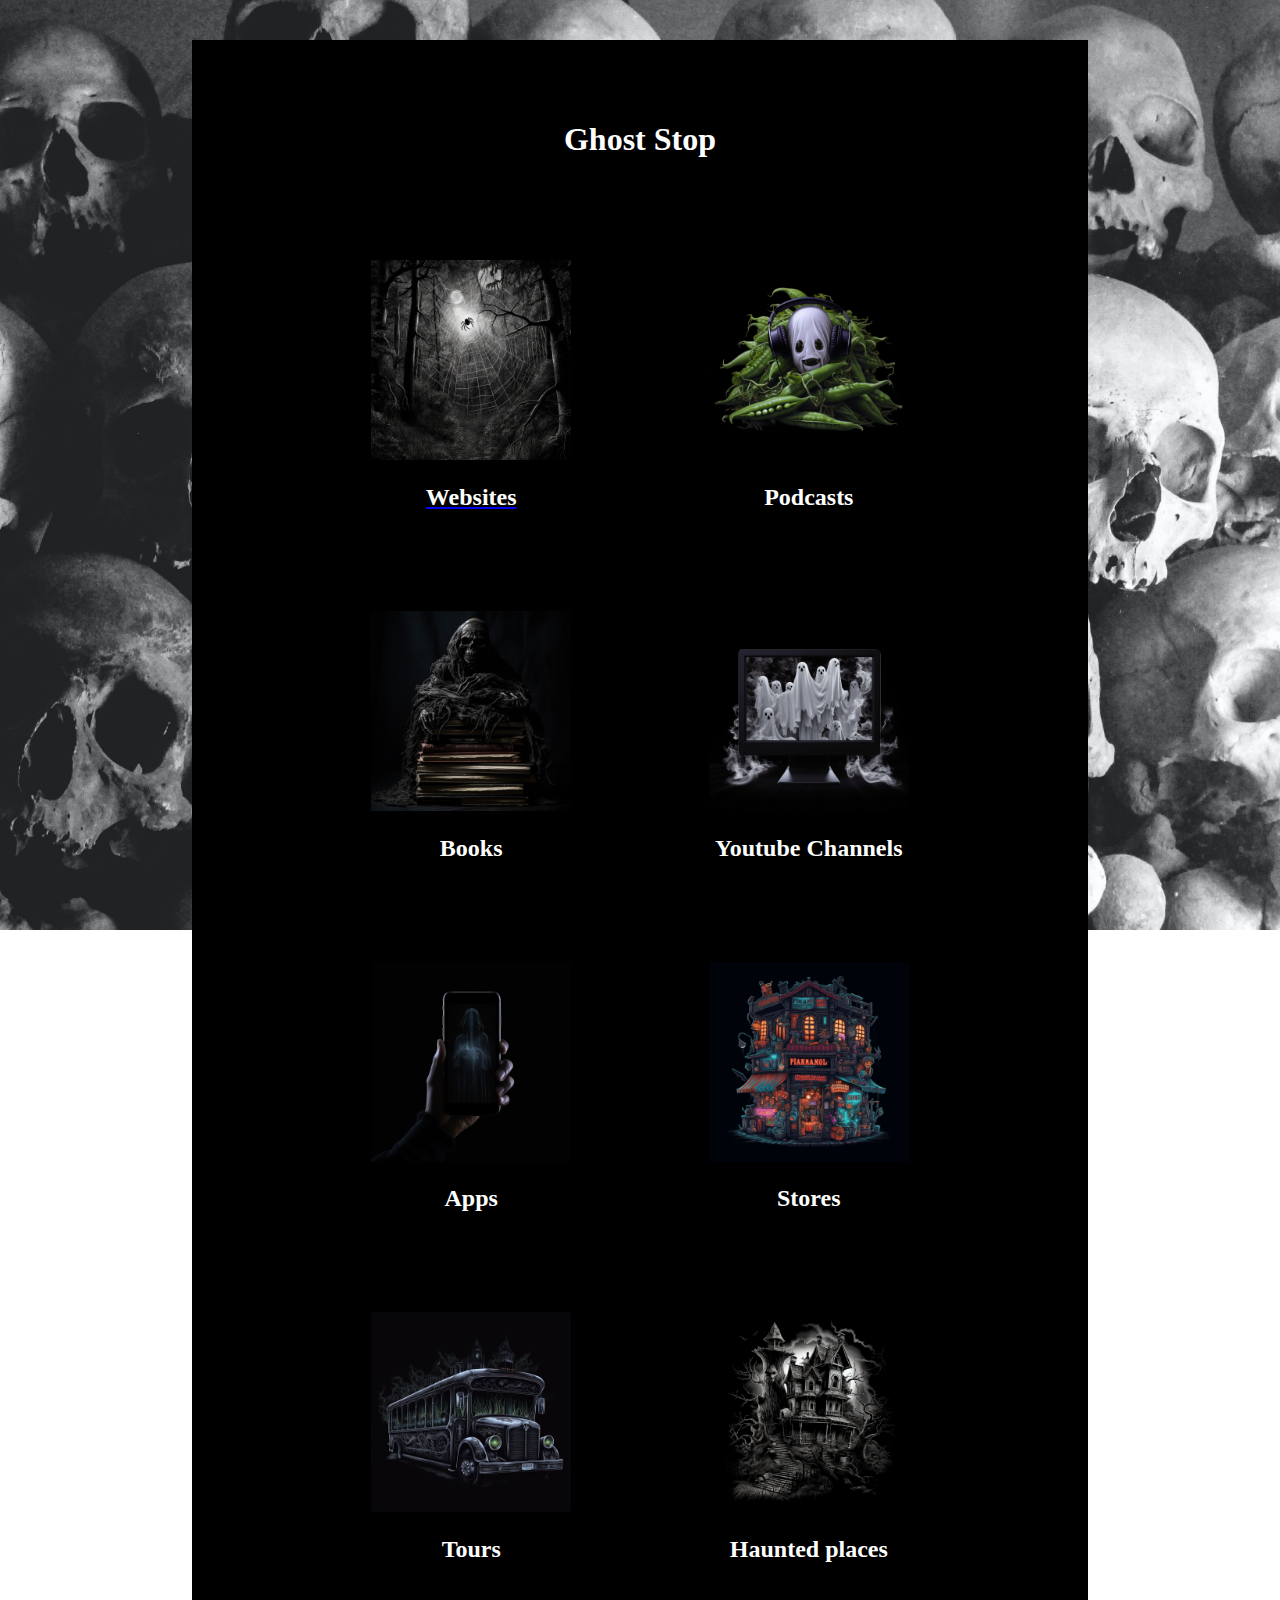
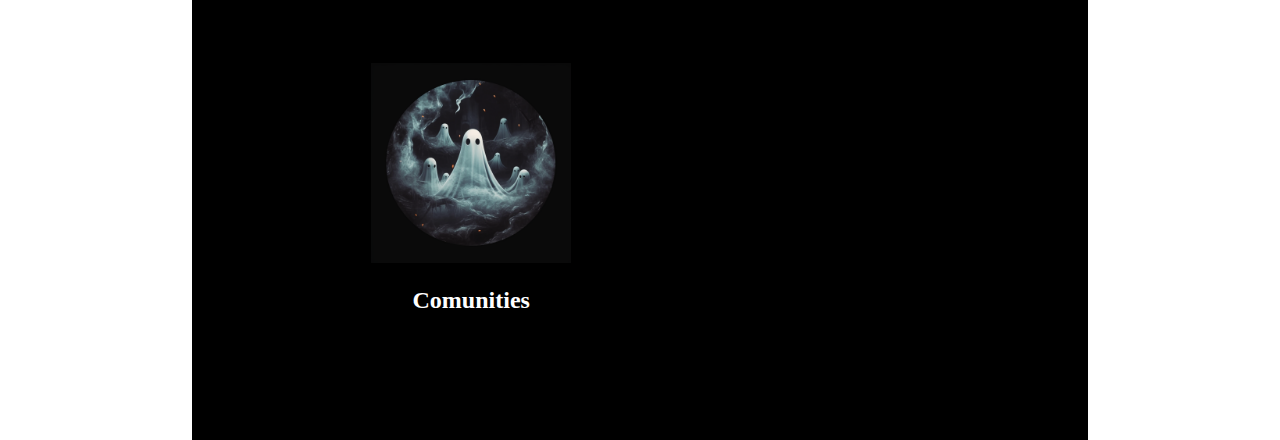
==== index.html @ 19b2c852 "intitial commit" ====
<!DOCTYPE html>
<html lang="en">
<head>
    <meta charset="UTF-8">
    <meta http-equiv="X-UA-Compatible" content="IE=edge">
    <meta name="viewport" content="width=device-width, initial-scale=1.0">
    <link rel="stylesheet" href="/assets/css/style.css">
    <title>Ghost Link</title>
</head>
<body>
    
    <nav></nav>

    <main>
<section class="float">
  <div class="heading">
    <h1>Ghost Stop</h1>
  </div>

  <section class="page-links">
       <div class="links">
        <div class="link">
        <div link-img>
  <a href="/assets/html/webpages.html"><img src="/assets/images/Web3.png" alt=""></a>
        </div>
        <a href="/assets/html/webpages.html"><h2>Websites</h2></a>
    </div>
      <div class="link">
        <div link-img>
  <a href="/assets/html/podcasts.html"><img src="/assets/images/Podcasts.png" alt=""></a>
        </div>
        <h2>Podcasts</h2>
    </div>
      <div class="link">
        <div link-img>
  <a href="/assets/html/books.html"><img src="/assets/images/Books1.png" alt=""></a>
        </div>
        <h2>Books</h2>
    </div>
      <div class="link">
        <div link-img>
  <a href="/assets/html/youtube.html"><img src="/assets/images/Youtube1.png" alt=""></a>
        </div>
        <h2>Youtube Channels</h2>
    </div>
      <div class="link">
        <div link-img>
  <a href="/assets/html/apps.html"><img src="/assets/images/Apps1.png" alt=""></a>
        </div>
        <h2>Apps</h2>
    </div>
      <div class="link">
        <div link-img>
  <a href="/assets/html/stores.html"><img src="/assets/images/Store3.png" alt=""></a>
        </div>
        <h2>Stores</h2>
    </div>
      <div class="link">
        <div link-img>
  <a href="/assets/html/tours.html"><img src="/assets/images/Tours1.png" alt=""></a>
        </div>
        <h2>Tours</h2>
    </div>
      <div class="link">
        <div link-img>
  <a href="/assets/html/places.html"><img src="/assets/images/Places.png" alt=""></a>
        </div>
        <h2>Haunted places</h2>
    </div>
      <div class="link">
        <div link-img>
  <a href="/assets/html/community.html"><img src="/assets/images/Community1.png" alt=""></a>
        </div>
        <h2>Comunities</h2>
    </div>
      </div>
  
  </section>
  

</section>

<!-- LINK SECTION -->


<!-- LINKS SECTION END -->

    </main>

    <footer>

    </footer>
</body>
</html>
---- assets/css/style.css ----
body {
    margin: 0;
    padding: 0;
    background-image: url(/assets/images/skulls.jpg);
    background-size: cover;
    background-repeat: no-repeat;
    background-position: center center;
    height: 1000px;
    background-attachment: fixed;
}


.float {
    background-color: black;
    margin-left: auto;
    margin-right: auto;
    width: 70%;
    height: 2000px;
    margin-top: 40px;

}

.heading {
    color: white;
    text-align: center;
    display: relative;
    padding-top: 60px;
}


.links {
    display: flex;
    text-align: center;
    width: 60%;
    justify-content: space-between;
    flex-wrap: wrap;
    margin: auto;
}


.link {
    margin-top: 80px;
}


/*  */

/* .link_img {
    height: 150Px;
    width: 150px;
    border-radius: 50%;
    align-items: center;

}

.link_img img {
    width: 150px;
    height: 150px;
    padding: 10px;

} */

img {
    height: 200px;
    width: 200px;
}

.back {
    display: block;
    color: white;
    text-decoration: none;
    padding-top: 20px;
    padding-left: 20px;
}

h2 {
    color: white;
}

p {
    color: white;
}
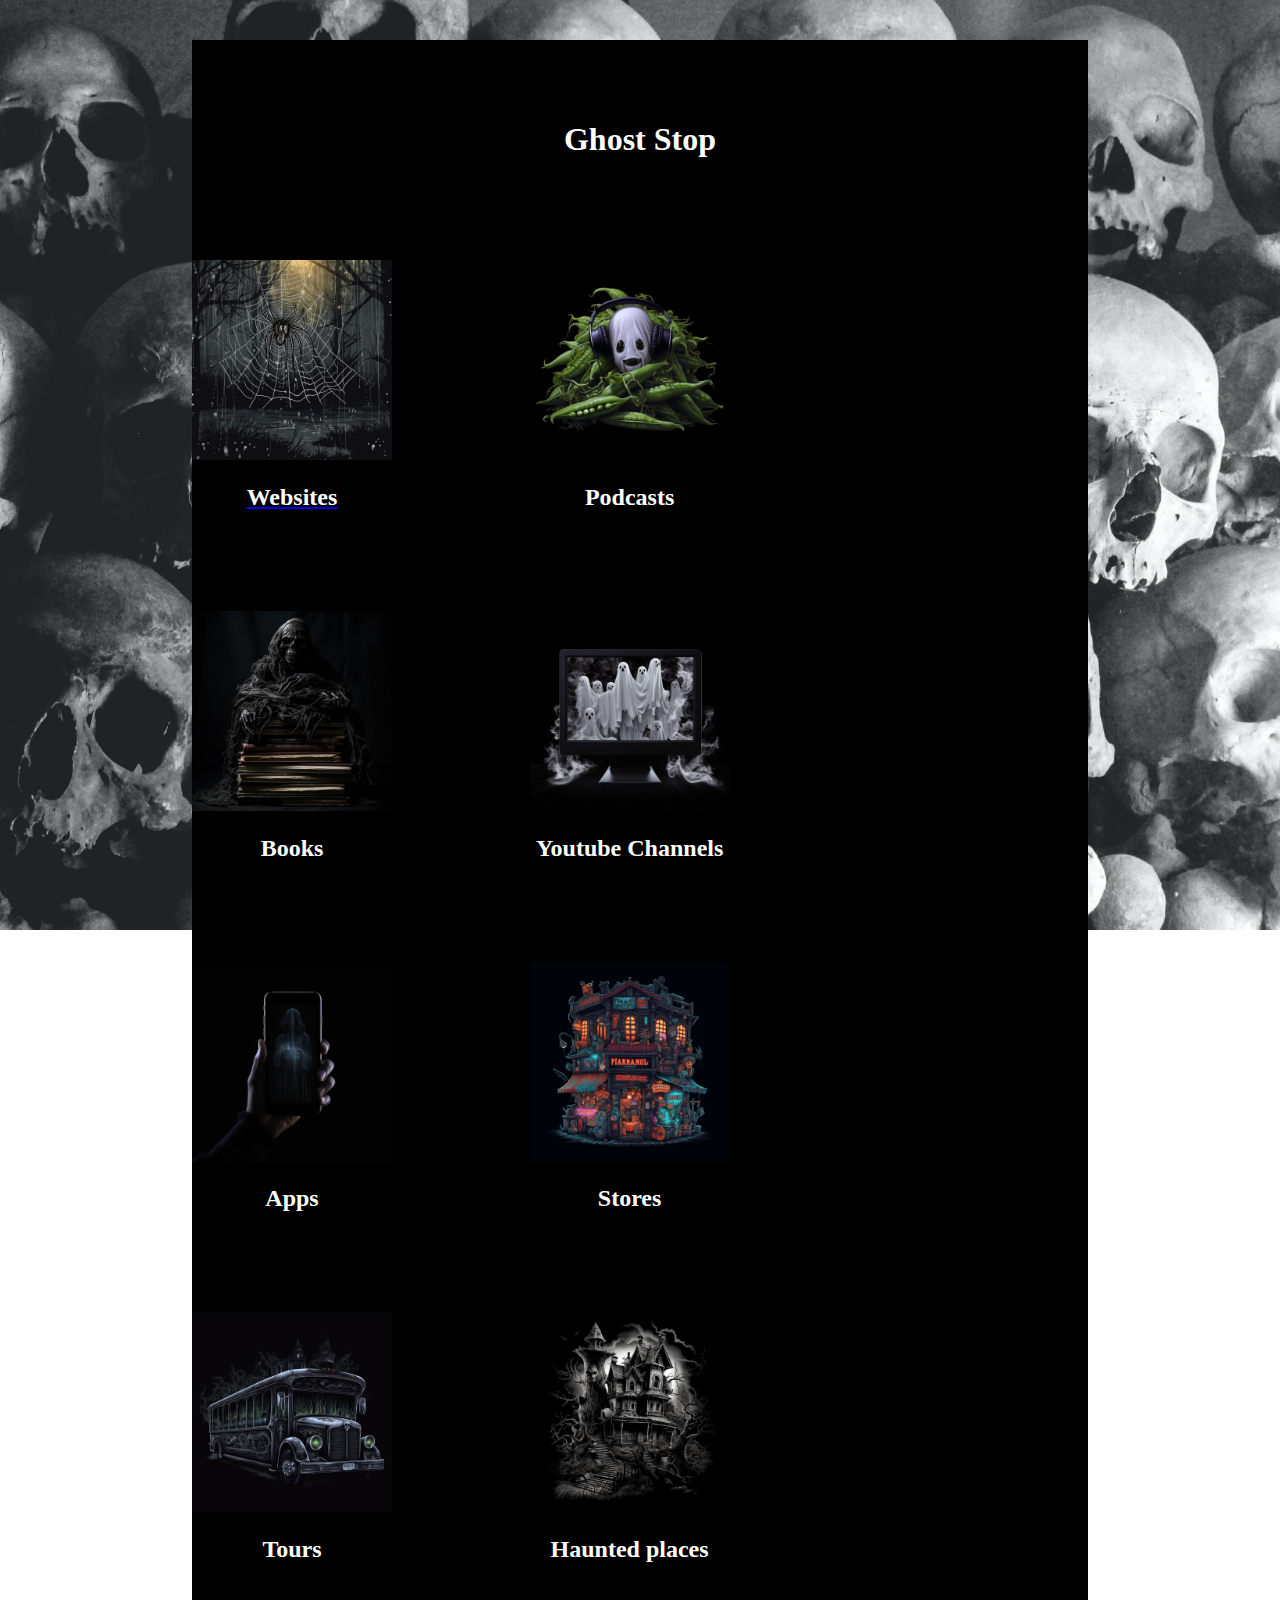
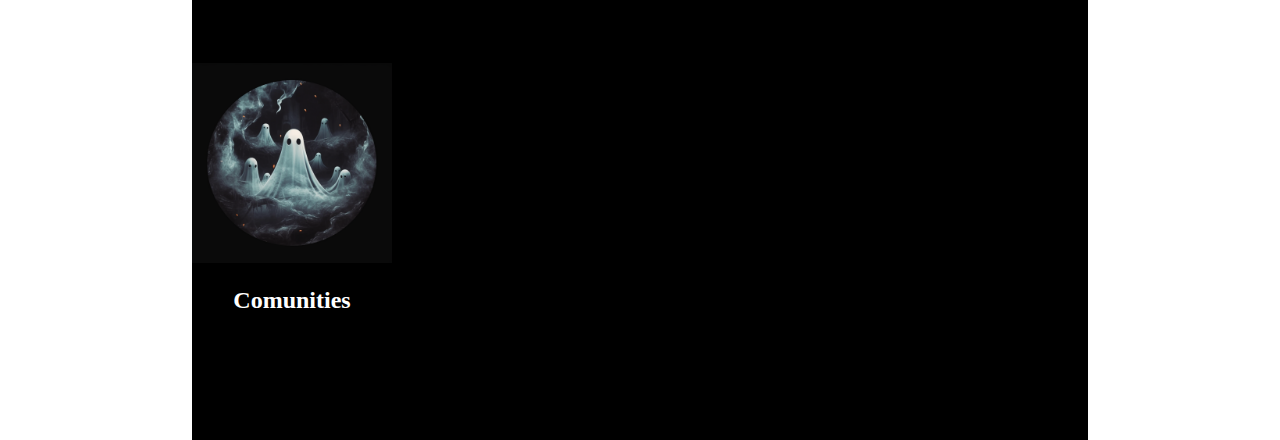
==== commit be64157d: "fix podcast layout" ====
--- a/index.html
+++ b/index.html
@@ -21,55 +21,56 @@
        <div class="links">
         <div class="link">
         <div link-img>
-  <a href="/assets/html/webpages.html"><img src="/assets/images/Web3.png" alt=""></a>
+  <a href="/assets/html/webpages.html"><img src="/assets/images/HomePage/Websites2.png" alt=""></a>
         </div>
         <a href="/assets/html/webpages.html"><h2>Websites</h2></a>
+        
     </div>
       <div class="link">
         <div link-img>
-  <a href="/assets/html/podcasts.html"><img src="/assets/images/Podcasts.png" alt=""></a>
+  <a href="/assets/html/podcasts.html"><img src="/assets/images/HomePage/Podcasts.png" alt=""></a>
         </div>
         <h2>Podcasts</h2>
     </div>
       <div class="link">
         <div link-img>
-  <a href="/assets/html/books.html"><img src="/assets/images/Books1.png" alt=""></a>
+  <a href="/assets/html/books.html"><img src="/assets/images/HomePage/Books1.png" alt=""></a>
         </div>
         <h2>Books</h2>
     </div>
       <div class="link">
         <div link-img>
-  <a href="/assets/html/youtube.html"><img src="/assets/images/Youtube1.png" alt=""></a>
+  <a href="/assets/html/youtube.html"><img src="/assets/images/HomePage/Youtube1.png" alt=""></a>
         </div>
         <h2>Youtube Channels</h2>
     </div>
       <div class="link">
         <div link-img>
-  <a href="/assets/html/apps.html"><img src="/assets/images/Apps1.png" alt=""></a>
+  <a href="/assets/html/apps.html"><img src="/assets/images/HomePage/Apps1.png" alt=""></a>
         </div>
         <h2>Apps</h2>
     </div>
       <div class="link">
         <div link-img>
-  <a href="/assets/html/stores.html"><img src="/assets/images/Store3.png" alt=""></a>
+  <a href="/assets/html/stores.html"><img src="/assets/images/HomePage/Store3.png" alt=""></a>
         </div>
         <h2>Stores</h2>
     </div>
       <div class="link">
         <div link-img>
-  <a href="/assets/html/tours.html"><img src="/assets/images/Tours1.png" alt=""></a>
+  <a href="/assets/html/tours.html"><img src="/assets/images/HomePage/Tours1.png" alt=""></a>
         </div>
         <h2>Tours</h2>
     </div>
       <div class="link">
         <div link-img>
-  <a href="/assets/html/places.html"><img src="/assets/images/Places.png" alt=""></a>
+  <a href="/assets/html/places.html"><img src="/assets/images/HomePage/Places.png" alt=""></a>
         </div>
         <h2>Haunted places</h2>
     </div>
       <div class="link">
         <div link-img>
-  <a href="/assets/html/community.html"><img src="/assets/images/Community1.png" alt=""></a>
+  <a href="/assets/html/community.html"><img src="/assets/images/HomePage/Community1.png" alt=""></a>
         </div>
         <h2>Comunities</h2>
     </div>
--- a/assets/css/style.css
+++ b/assets/css/style.css
@@ -1,7 +1,7 @@
 body {
     margin: 0;
     padding: 0;
-    background-image: url(/assets/images/skulls.jpg);
+    background-image: url(/assets/images/Backgrounds/skulls.jpg);
     background-size: cover;
     background-repeat: no-repeat;
     background-position: center center;
@@ -34,7 +34,7 @@
     width: 60%;
     justify-content: space-between;
     flex-wrap: wrap;
-    margin: auto;
+    /* margin: auto; */
 }
 
 
@@ -79,4 +79,49 @@
 
 p {
     color: white;
+}
+
+/**************************************************************
+PODCAST PAGE START 
+*************************************************************/
+
+.pod-float {
+    background-color: black;
+    margin-left: auto;
+    margin-right: auto;
+    width: 70%;
+    height: 3500px;
+    margin-top: 40px;
+}
+
+
+.pod-page-links {
+    /* width: 60%%; */
+}
+
+.pod-links {
+    display: flex;
+    text-align: center;
+    width: 60%;
+    justify-content: space-between;
+    flex-wrap: wrap;
+    margin: auto;
+
+}
+
+.pod-link {
+    /* flex-direction: row; */
+    width: 40%;
+}
+
+.pod-img {
+
+    margin-top: 100px;
+
+
+}
+
+.pod-p {
+    width: 0;
+    min-width: 100%;
 }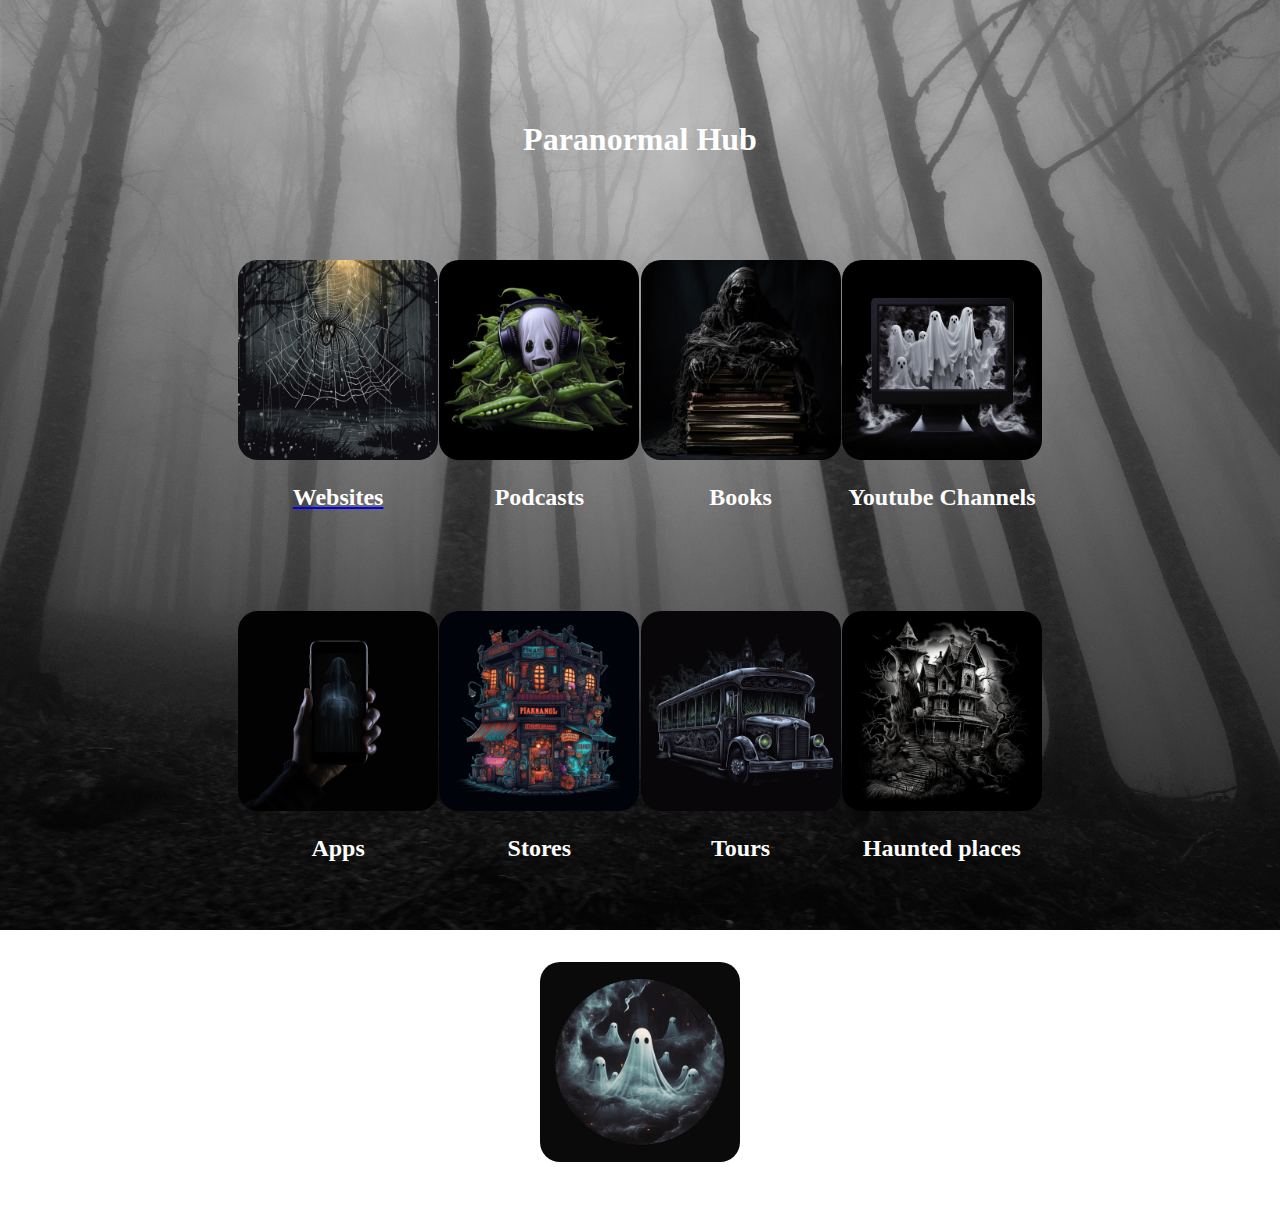
==== commit 945a5a1c: "remove podcast folders, add links" ====
--- a/index.html
+++ b/index.html
@@ -14,7 +14,7 @@
     <main>
 <section class="float">
   <div class="heading">
-    <h1>Ghost Stop</h1>
+    <h1>Paranormal Hub</h1>
   </div>
 
   <section class="page-links">
@@ -89,7 +89,8 @@
     </main>
 
     <footer>
-
+<section class="footer-left"></section>
+<section class="footer-right"></section>
     </footer>
 </body>
 </html>--- a/assets/css/style.css
+++ b/assets/css/style.css
@@ -1,7 +1,13 @@
+
+/******************************************************* 
+HOME PAGE 
+********************************************************/
+
+
 body {
     margin: 0;
     padding: 0;
-    background-image: url(/assets/images/Backgrounds/skulls.jpg);
+    background-image: url(/assets/images/Backgrounds/fogforestgrey.jpg);
     background-size: cover;
     background-repeat: no-repeat;
     background-position: center center;
@@ -11,11 +17,13 @@
 
 
 .float {
-    background-color: black;
+    background-color: none;
     margin-left: auto;
     margin-right: auto;
     width: 70%;
-    height: 2000px;
+    display: flex;
+    flex-direction: column;
+    min-height: 100vh;
     margin-top: 40px;
 
 }
@@ -31,10 +39,10 @@
 .links {
     display: flex;
     text-align: center;
-    width: 60%;
-    justify-content: space-between;
+    width: 90%;
+    justify-content: space-evenly;
     flex-wrap: wrap;
-    /* margin: auto; */
+    margin: auto;
 }
 
 
@@ -43,17 +51,17 @@
 }
 
 
-/*  */
 
-/* .link_img {
-    height: 150Px;
-    width: 150px;
-    border-radius: 50%;
+
+.link_img, img {
+    height: 100Px;
+    width: 100px;
+    border-radius: 10%;
     align-items: center;
 
 }
 
-.link_img img {
+/* .link_img img {
     width: 150px;
     height: 150px;
     padding: 10px;
@@ -65,13 +73,19 @@
     width: 200px;
 }
 
+/*********************************************************
+ ALL PAGES 
+ ********************************************************/
+
 .back {
-    display: block;
+    display: block; 
     color: white;
     text-decoration: none;
     padding-top: 20px;
     padding-left: 20px;
 }
+
+
 
 h2 {
     color: white;
@@ -81,16 +95,22 @@
     color: white;
 }
 
-/**************************************************************
+/************************************************************ 
+ALL PAGES END 
+************************************************************/
+
+/************************************************************
 PODCAST PAGE START 
-*************************************************************/
+************************************************************/
 
 .pod-float {
     background-color: black;
     margin-left: auto;
     margin-right: auto;
-    width: 70%;
-    height: 3500px;
+    width: 80%;
+    display: flex;
+    flex-direction: column;
+    min-height: 100vh;
     margin-top: 40px;
 }
 
